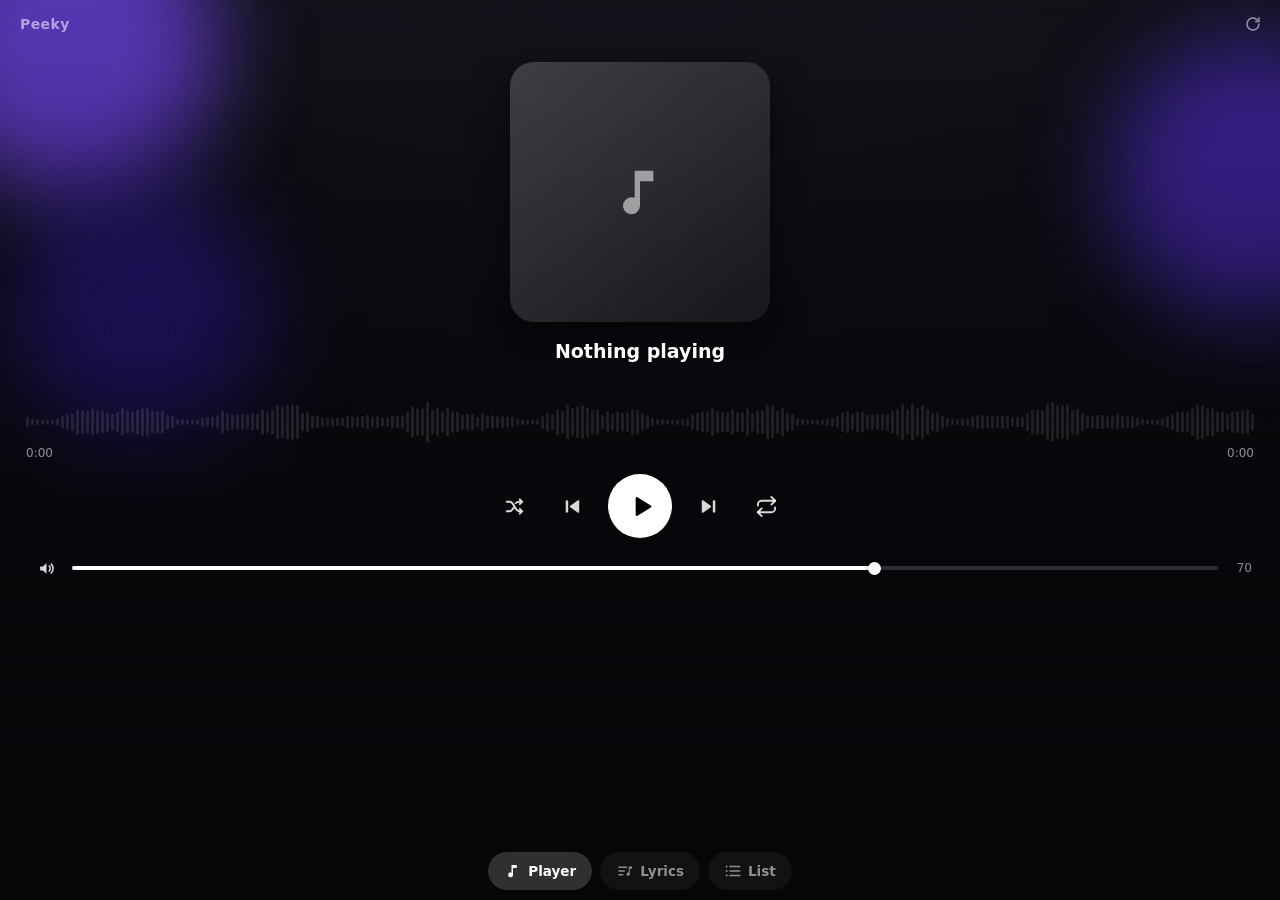
==== ui/mobile.html @ 03a1cef2 "Android port (phase 1): lib.rs mobile entry with music-only commands over shared-storage roots, Wind" ====
<!doctype html>
<html lang="en">
<head>
<meta charset="utf-8">
<meta name="viewport" content="width=device-width, initial-scale=1, viewport-fit=cover">
<title>Peeky</title>
<link rel="stylesheet" href="mobile.css">
</head>
<body>
<div class="card" id="card">
  <div class="pt-layer on"></div>

  <header>
    <span class="brand">Peeky</span>
    <span class="grow"></span>
    <span class="count" id="count"></span>
    <button class="wb" id="rescan" title="Rescan the phone"><svg viewBox="0 0 24 24"><path d="M20 12a8 8 0 1 1-2.4-5.7M20 4v4.5h-4.5" fill="none" stroke="currentColor" stroke-width="2" stroke-linecap="round" stroke-linejoin="round"/></svg></button>
  </header>

  <section class="nowp" id="nowp">
    <div class="cover" id="cover"><svg viewBox="0 0 24 24"><path fill="currentColor" d="M10 4v10.2a3.2 3.2 0 1 0 2 3V8h5V4z"/></svg></div>
    <div class="titles">
      <div class="title" id="title" dir="auto">Nothing playing</div>
      <div class="artist" id="artist" dir="auto"></div>
    </div>
    <button class="lpill" id="lpill" hidden></button>
    <div class="lyrics" id="lyrics"><div class="lines" id="lines"></div><div class="lmsg" id="lmsg"></div></div>
    <div class="seek" id="seek"><canvas class="wave" id="wave"></canvas><div class="toast" id="toast"></div></div>
    <div class="times"><span id="t-now">0:00</span><span id="t-all">0:00</span></div>
    <div class="ctl">
      <button class="ib" id="c-shuffle" title="Shuffle"></button>
      <button class="ib" id="c-prev" title="Previous"></button>
      <button class="ib big" id="c-play" title="Play / Pause"></button>
      <button class="ib" id="c-next" title="Next"></button>
      <button class="ib" id="c-repeat" title="Repeat"></button>
    </div>
    <div class="volrow">
      <button class="ib sm" id="vmute" title="Mute"></button>
      <div class="vtrack" id="vtrack"><i id="vfill"></i><b id="vknob"></b></div>
      <span id="vnum">50</span>
    </div>
  </section>

  <section class="lib" id="lib">
    <input id="q" type="text" placeholder="Search" spellcheck="false" autocomplete="off" dir="auto">
    <div class="list" id="list"></div>
  </section>

  <div class="timing" id="timing" hidden>
    <div class="th"><b>Lyrics timing</b><span>this song only</span></div>
    <div class="tr"><button id="t-minus" title="Earlier by 0.1s">−</button><output id="t-val">0.0s</output><button id="t-plus" title="Later by 0.1s">+</button></div>
    <div class="tf"><span>+ later · − earlier</span><button id="t-reset">Reset</button></div>
    <div class="th wh"><b>Word animation</b><span>all songs</span></div>
    <div class="seg" id="wmseg"><button data-m="line" title="Highlight the whole line">Line</button><button data-m="fill" title="Each word fills as it is sung">Fill</button><button data-m="pop" title="The word being sung lifts and lights up">Pop</button></div>
    <div class="th wh"><b>Living background</b><span>all songs</span></div>
    <div class="seg" id="auseg"><button data-a="on" title="Soft moving colours taken from the cover">On</button><button data-a="off" title="Back to the default look">Off</button></div>
  </div>

  <nav class="tabbar">
    <button class="tab on" id="tab-player"><svg viewBox="0 0 24 24"><path fill="currentColor" d="M10 4v10.2a3.2 3.2 0 1 0 2 3V8h5V4z"/></svg><span>Player</span></button>
    <button class="tab" id="tab-lyrics"><svg viewBox="0 0 24 24"><path d="M4 7h10M4 12h7M4 17h5" fill="none" stroke="currentColor" stroke-width="2" stroke-linecap="round"/><path fill="currentColor" d="M17 6v8.1a2.2 2.2 0 1 0 1.4 2V9h3V6z"/></svg><span>Lyrics</span><i class="ldot" id="ldot"></i></button>
    <button class="tab" id="tab-list"><svg viewBox="0 0 24 24"><path d="M8 6h13M8 12h13M8 18h13" fill="none" stroke="currentColor" stroke-width="2" stroke-linecap="round"/><circle cx="3.5" cy="6" r="1.3" fill="currentColor"/><circle cx="3.5" cy="12" r="1.3" fill="currentColor"/><circle cx="3.5" cy="18" r="1.3" fill="currentColor"/></svg><span>List</span></button>
  </nav>
</div>
<script src="lyrics.js"></script>
<script src="mobile.js"></script>
<script src="player-aurora.js"></script>
</body>
</html>
---- ui/mobile.css ----
/* Peeky for phones: the player's dark glass look, one full-screen card, three views. */
:root { --dim: rgba(255, 255, 255, .55); --accent: #9466ff; }
* { box-sizing: border-box; margin: 0; padding: 0; -webkit-tap-highlight-color: transparent; }
html, body { width: 100%; height: 100%; background: #060609; overflow: hidden; user-select: none; }
body { font-family: system-ui, "Segoe UI", sans-serif; color: #fff; font-size: 14px; }
button { font: inherit; color: inherit; background: none; border: 0; cursor: pointer; }
svg { display: block; }

.card { position: absolute; inset: 0; background: #0b0b10; overflow: hidden; display: flex; flex-direction: column; }
.pt-layer { position: absolute; inset: 0; pointer-events: none; opacity: 1;
  background: radial-gradient(120% 55% at 50% 0%, rgba(70, 74, 92, .35), transparent 70%), linear-gradient(180deg, #1b1c24 0%, #0b0b10 55%, #060609 100%); }
header, .nowp, .lib, .tabbar { position: relative; }

header { display: flex; align-items: center; gap: 6px; height: 48px; padding: env(safe-area-inset-top) 10px 0 20px; flex: none; }
.brand { font-weight: 650; font-size: 14px; color: var(--dim); letter-spacing: .4px; }
.grow { flex: 1; }
.count { font-size: 12px; color: var(--dim); font-variant-numeric: tabular-nums; }
.wb { width: 34px; height: 34px; border-radius: 50%; display: grid; place-items: center; color: var(--dim); transition: background .15s, color .15s; }
.wb svg { width: 18px; height: 18px; }
.wb:active { background: rgba(255, 255, 255, .14); color: #fff; }

/* ---------------------------------------------------------------- player view */
.nowp { flex: 1; min-height: 0; padding: 4px 26px 10px; display: flex; flex-direction: column; align-items: center; }
.cover { width: min(58vw, 260px); height: min(58vw, 260px); margin-top: 10px; border-radius: 24px; flex: none;
  background: linear-gradient(135deg, #ffffff30, #ffffff0d) center/cover no-repeat; display: grid; place-items: center; color: rgba(255, 255, 255, .55);
  box-shadow: 0 14px 34px rgba(0, 0, 0, .55); transition: transform .4s cubic-bezier(.3, 1.35, .45, 1); }
.cover svg { width: 64px; height: 64px; }
.cover.playing { transform: scale(1.02); }
.titles { width: 100%; margin-top: 18px; text-align: center; min-height: 46px; }
.title { font-weight: 650; font-size: 19px; white-space: nowrap; overflow: hidden; text-overflow: ellipsis; }
.artist { margin-top: 3px; font-size: 14px; color: var(--dim); white-space: nowrap; overflow: hidden; text-overflow: ellipsis; min-height: 18px; }

.seek { position: relative; width: 100%; height: 44px; margin-top: 14px; cursor: pointer; touch-action: none; flex: none; }
.wave { position: absolute; left: 0; top: 0; width: 100%; height: 100%; display: block; }
.seek.off { opacity: .35; pointer-events: none; }
.times { width: 100%; display: flex; justify-content: space-between; font-size: 12px; color: var(--dim); font-variant-numeric: tabular-nums; margin-top: 2px; flex: none; }

.ctl { display: flex; align-items: center; justify-content: center; gap: 14px; margin-top: 14px; flex: none; }
.ib { width: 44px; height: 44px; border-radius: 50%; display: grid; place-items: center; color: rgba(255, 255, 255, .85); transition: background .15s, transform .2s cubic-bezier(.3, 1.35, .45, 1), color .15s; }
.ib svg { width: 23px; height: 23px; }
.ib:active { transform: scale(.86); background: rgba(255, 255, 255, .14); }
.ib.big { width: 64px; height: 64px; background: #fff; color: #000; }
.ib.big svg { width: 29px; height: 29px; }
.ib.big:active { background: #fff; transform: scale(1.05); }
.ib.on { color: var(--accent); }
.ib.sm { width: 36px; height: 36px; flex: none; }
.ib.sm svg { width: 19px; height: 19px; }

.volrow { display: flex; align-items: center; gap: 8px; width: 100%; margin-top: 12px; padding: 0 2px; flex: none; }
.vtrack { position: relative; height: 28px; flex: 1; cursor: pointer; touch-action: none; }
.vtrack::before { content: ""; position: absolute; left: 0; right: 0; top: 12px; height: 4px; border-radius: 2px; background: rgba(255, 255, 255, .16); }
#vfill { position: absolute; left: 0; top: 12px; height: 4px; width: 0; background: #fff; border-radius: 3px; }
#vknob { position: absolute; top: 14px; width: 13px; height: 13px; margin: -6.5px 0 0 -6.5px; border-radius: 50%; background: #fff; box-shadow: 0 1px 4px rgba(0, 0, 0, .5); }
#vnum { width: 26px; text-align: right; font-size: 12px; color: var(--dim); font-variant-numeric: tabular-nums; }

/* ---------------------------------------------------------------- list view */
.lib { flex: 1; min-height: 0; display: none; flex-direction: column; padding: 4px 14px 8px; }
.card.list-on .lib { display: flex; }
.card.list-on .nowp { display: none; }
#q { width: 100%; height: 38px; border-radius: 19px; border: 0; outline: 0; padding: 0 15px; margin-bottom: 8px; background: rgba(255, 255, 255, .09); color: #fff; font: inherit; user-select: text; flex: none; }
#q:focus { background: rgba(255, 255, 255, .14); }
#q::placeholder { color: var(--dim); }
.list { flex: 1; min-height: 0; overflow-y: auto; scrollbar-width: thin; scrollbar-color: rgba(255, 255, 255, .2) transparent; }
.row { display: flex; align-items: center; gap: 10px; min-height: 52px; padding: 6px 10px; border-radius: 14px; cursor: pointer; }
.row:active { background: rgba(255, 255, 255, .08); }
.row .n { flex: none; width: 24px; text-align: center; font-size: 11.5px; color: var(--dim); font-variant-numeric: tabular-nums; }
.row .cov { flex: none; width: 38px; height: 38px; border-radius: 10px; background: rgba(255, 255, 255, .08) center/cover no-repeat; display: grid; place-items: center; color: var(--dim); }
.row .cov svg { width: 16px; height: 16px; }
.row .t { flex: 1; min-width: 0; line-height: 1.25; }
.row .t b { display: block; font-weight: 600; font-size: 14px; white-space: nowrap; overflow: hidden; text-overflow: ellipsis; }
.row .t span { display: block; font-size: 12px; color: var(--dim); white-space: nowrap; overflow: hidden; text-overflow: ellipsis; }
.row.cur { background: rgba(255, 255, 255, .13); }
.row.cur .n { color: #fff; }
.empty { padding: 36px 16px; text-align: center; color: var(--dim); font-size: 13.5px; line-height: 1.6; }

/* ---------------------------------------------------------------- tab bar */
.tabbar { flex: none; display: flex; justify-content: center; gap: 8px; padding: 8px 12px calc(10px + env(safe-area-inset-bottom)); }
.tab { position: relative; display: flex; align-items: center; gap: 6px; height: 38px; padding: 0 16px; border-radius: 19px;
  font-size: 13.5px; font-weight: 600; background: rgba(255, 255, 255, .09); color: #fff; opacity: .55; transition: opacity .3s, background .3s, transform .2s; }
.tab svg { width: 18px; height: 18px; }
.tab:active { transform: scale(.94); }
.tab.on { opacity: 1; background: rgba(255, 255, 255, .17); }
.ldot { position: absolute; top: 7px; right: 9px; width: 6px; height: 6px; border-radius: 50%; background: #5be38c; box-shadow: 0 0 6px #5be38c; opacity: 0; transform: scale(.4); transition: opacity .3s, transform .3s; }
.tab.has .ldot { opacity: 1; transform: none; }

/* ---------------------------------------------------------------- lyrics */
.lpill, .lyrics { display: none; }
.card.lyr-on .cover { width: 52px; height: 52px; margin: 0; border-radius: 14px; box-shadow: 0 6px 16px rgba(0, 0, 0, .45); }
.card.lyr-on .cover svg { width: 22px; height: 22px; }
.card.lyr-on .cover.playing { transform: none; }
.card.lyr-on .titles { margin: 0; min-height: 0; text-align: start; width: auto; }
.card.lyr-on .title { font-size: 16px; }
.card.lyr-on .artist { font-size: 13px; }
.card.lyr-on .volrow { display: none; }
.card.lyr-on .lpill { display: inline-flex; }
.card.lyr-on .lyrics { display: block; }

/* lyrics mode: the player section becomes a grid — small cover + title + pill, lyrics, seek, times, controls */
.card.lyr-on .nowp { display: grid; grid-template-columns: 52px minmax(0, 1fr) auto; grid-template-rows: auto minmax(0, 1fr) auto auto auto; column-gap: 12px; align-items: center; padding: 4px 22px 10px; }
.card.lyr-on .cover { grid-area: 1 / 1; }
.card.lyr-on .titles { grid-area: 1 / 2; min-width: 0; }
.card.lyr-on .lpill { grid-area: 1 / 3; }
.card.lyr-on .lyrics { grid-area: 2 / 1 / 3 / 4; }
.card.lyr-on .seek { grid-area: 3 / 1 / 4 / 4; margin-top: 4px; }
.card.lyr-on .times { grid-area: 4 / 1 / 5 / 4; }
.card.lyr-on .ctl { grid-area: 5 / 1 / 6 / 4; justify-self: center; margin-top: 8px; }

.lpill { align-items: center; gap: 7px; height: 30px; padding: 0 12px; border-radius: 15px; border: 1px solid rgba(255, 255, 255, .28); font-size: 13px; font-weight: 500; color: rgba(255, 255, 255, .9); white-space: nowrap; transition: background .2s, border-color .3s, color .3s; }
.lpill[hidden] { display: none !important; }
.lpill i { width: 7px; height: 7px; border-radius: 50%; background: currentColor; flex: none; }
.lpill.ok { color: #8dffb0; border-color: rgba(141, 255, 176, .45); }
.lpill.ok.on { background: rgba(141, 255, 176, .12); }
.lpill.busy i { background: none; border: 2px solid rgba(255, 255, 255, .3); border-top-color: #fff; width: 11px; height: 11px; animation: lspin .8s linear infinite; }
@keyframes lspin { to { transform: rotate(360deg); } }

.lyrics { position: relative; overflow: hidden; margin: 8px -22px 0; align-self: stretch; -webkit-mask-image: linear-gradient(transparent 0, #000 16%, #000 84%, transparent 100%); mask-image: linear-gradient(transparent 0, #000 16%, #000 84%, transparent 100%); touch-action: none; }
.lines { position: absolute; left: 22px; right: 22px; top: 0; transition: transform .6s cubic-bezier(.22, 1, .36, 1); will-change: transform; }
.lyrics.plain { overflow-y: auto; scrollbar-width: none; touch-action: pan-y; }
.lyrics.plain .lines { position: static; padding: 20px 0; }
.ln { display: flex; align-items: center; gap: 10px; margin: 2px -10px; padding: 7px 10px; border-radius: 14px; cursor: pointer; font-size: 20px; line-height: 1.35; font-weight: 700; color: rgba(255, 255, 255, .42);
  filter: blur(calc(var(--d, 4) * .55px)); opacity: calc(1 - var(--d, 4) * .13); transition: color .35s, filter .45s, opacity .45s, background .2s; }
.ln .x { flex: 1; min-width: 0; text-align: start; overflow-wrap: anywhere; }
.ln .tm { flex: none; font-size: 11px; font-weight: 600; padding: 3px 8px; border-radius: 9px; background: rgba(255, 255, 255, .14); color: rgba(255, 255, 255, .85); opacity: 0; transition: opacity .15s; font-variant-numeric: tabular-nums; }
.ln.cur { color: #fff; filter: none; opacity: 1; }
.ln.gap .x { opacity: .5; }
.lyrics.plain .ln { cursor: default; filter: none; opacity: .85; color: #fff; font-weight: 600; font-size: 16.5px; }
.ln .w { position: relative; display: inline-block; transition: transform .35s cubic-bezier(.3, 1.35, .45, 1); transform-origin: 50% 80%; }
.ln .f { position: absolute; top: 0; bottom: 0; inset-inline-start: 0; width: 0; overflow: hidden; white-space: nowrap; color: #fff; opacity: 0; transition: opacity .4s; pointer-events: none; }
.lyrics.wm .ln.cur .f { opacity: 1; }
.lyrics.wm .ln.cur { color: rgba(255, 255, 255, .42); }
.lyrics.wm .ln.cur .w.on { transform: translateY(-2px) scale(1.08); }

.lmsg { position: absolute; inset: 0; display: none; flex-direction: column; align-items: center; justify-content: center; text-align: center; gap: 6px; padding: 0 22px; }
.lyrics.msg .lmsg { display: flex; }
.lyrics.msg .lines { display: none; }
.lmsg .big { width: 56px; height: 56px; border-radius: 50%; display: grid; place-items: center; background: rgba(255, 255, 255, .1); margin-bottom: 8px; color: rgba(255, 255, 255, .8); }
.lmsg .big svg { width: 26px; height: 26px; }
.lmsg h3 { font-size: 19px; font-weight: 700; }
.lmsg p { font-size: 13.5px; color: var(--dim); }
.lmsg .acts { display: flex; gap: 8px; margin-top: 12px; }
.lmsg .acts button { display: flex; align-items: center; gap: 7px; height: 38px; padding: 0 16px; border-radius: 19px; background: rgba(255, 255, 255, .12); font-size: 13.5px; font-weight: 500; }
.lmsg .acts button:active { transform: scale(.95); }
.lmsg .acts svg { width: 16px; height: 16px; }
.sker { width: 100%; display: flex; flex-direction: column; gap: 14px; margin-bottom: 18px; }
.sker i { display: block; height: 15px; border-radius: 8px; background: linear-gradient(90deg, rgba(255, 255, 255, .1), rgba(255, 255, 255, .22), rgba(255, 255, 255, .1)); background-size: 220% 100%; animation: lshim 1.4s ease-in-out infinite; }
@keyframes lshim { from { background-position: 120% 0; } to { background-position: -120% 0; } }

.toast { position: absolute; bottom: 52px; left: 50%; transform: translate(-50%, 6px); display: flex; align-items: center; gap: 7px; height: 34px; padding: 0 15px; border-radius: 17px; background: rgba(10, 10, 14, .82); border: 1px solid rgba(255, 255, 255, .14);
  font-size: 14px; font-weight: 650; opacity: 0; pointer-events: none; transition: opacity .2s, transform .25s cubic-bezier(.22, 1, .36, 1); white-space: nowrap; }
.toast svg { width: 19px; height: 19px; }
.toast.on { opacity: 1; transform: translate(-50%, 0); }

/* lyrics settings sheet (timing nudge + word mode + living background) */
.timing { position: absolute; z-index: 6; left: 16px; right: 16px; bottom: 76px; padding: 14px 14px 12px; border-radius: 20px; background: rgba(14, 14, 18, .94); -webkit-backdrop-filter: blur(16px); backdrop-filter: blur(16px); border: 1px solid rgba(255, 255, 255, .12); box-shadow: 0 16px 40px rgba(0, 0, 0, .6); }
.timing[hidden] { display: none; }
.timing .th { display: flex; justify-content: space-between; align-items: baseline; padding: 0 4px 9px; }
.timing .th b { font-size: 14px; } .timing .th span { font-size: 12px; color: var(--dim); }
.timing .tr { display: flex; align-items: center; height: 48px; border-radius: 14px; background: rgba(255, 255, 255, .08); padding: 0 5px; }
.timing .tr button { width: 44px; height: 38px; border-radius: 11px; background: rgba(255, 255, 255, .1); font-size: 22px; line-height: 1; }
.timing .tr button:active { transform: scale(.92); }
.timing output { flex: 1; text-align: center; font-size: 21px; font-weight: 650; font-variant-numeric: tabular-nums; }
.timing .tf { display: flex; justify-content: space-between; padding: 9px 4px 0; font-size: 12px; color: var(--dim); }
.timing .tf button { color: #fff; text-decoration: underline; font-size: 12.5px; }
.timing .wh { padding-top: 14px; }
.timing .seg { display: flex; gap: 4px; padding: 3px; border-radius: 14px; background: rgba(255, 255, 255, .08); }
.timing .seg button { flex: 1; height: 34px; border-radius: 11px; font-size: 13px; font-weight: 600; color: rgba(255, 255, 255, .7); transition: background .15s, color .15s; }
.timing .seg button.on { background: #fff; color: #000; }

/* ---------------------------------------------------------------- living background (Aurora, from player.css) */
.aur, .shade { position: absolute; inset: 0; pointer-events: none; opacity: 0; transition: opacity .8s ease; }
.aur { overflow: hidden; }
.shade { background: linear-gradient(180deg, rgba(5, 5, 8, .05) 0, rgba(5, 5, 8, .3) 38%, #060609 88%); }
.card.aur-on:not(.skin) .aur, .card.aur-on:not(.skin) .shade { opacity: 1; }
.card.aur-on:not(.skin) .pt-layer { opacity: .3; }
.aur i { position: absolute; border-radius: 50%; filter: blur(46px); will-change: transform; transition: background-color 1.4s ease; }
.aur .b1 { width: 300px; height: 300px; left: -80px; top: -100px; background-color: var(--c1, #6a42dc); opacity: .85; animation: aur1 13s ease-in-out infinite alternate; }
.aur .b2 { width: 280px; height: 280px; right: -110px; top: 40px; background-color: var(--c2, #4c2bc4); opacity: .75; animation: aur2 17s ease-in-out infinite alternate; }
.aur .b3 { width: 260px; height: 260px; left: 10px; top: 190px; background-color: var(--c3, #3319a8); opacity: .6; animation: aur3 21s ease-in-out infinite alternate; }
@keyframes aur1 { to { transform: translate(90px, 60px) scale(1.25); } }
@keyframes aur2 { to { transform: translate(-80px, 90px) scale(1.2); } }
@keyframes aur3 { to { transform: translate(110px, -70px) scale(1.3); } }
.card:not(.is-playing) .aur i { animation-play-state: paused; }
@media (prefers-reduced-motion: reduce) { .aur .b1, .aur .b2, .aur .b3 { animation: none; } }
.card.lyr-on:not(.skin) .shade { background: linear-gradient(180deg, rgba(5, 5, 8, .22) 0, rgba(5, 5, 8, .5) 34%, #060609 86%); }
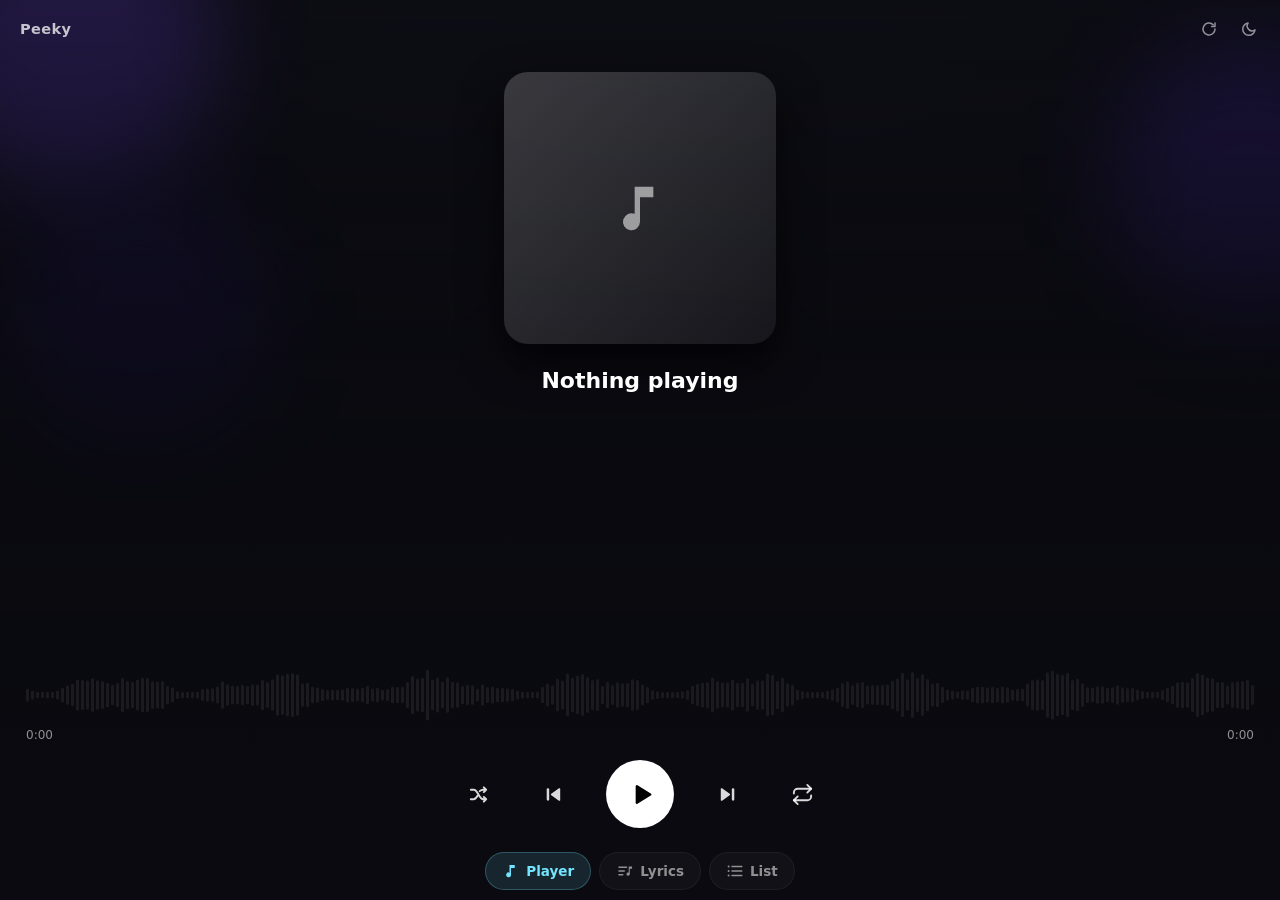
==== commit 3a0782ab: "Android v4: mobile UI drives the native player; Player view overhaul; metadata cleaner mobile.js: th" ====
--- a/ui/mobile.html
+++ b/ui/mobile.html
@@ -15,6 +15,8 @@
     <span class="grow"></span>
     <span class="count" id="count"></span>
     <button class="wb" id="rescan" title="Rescan the phone"><svg viewBox="0 0 24 24"><path d="M20 12a8 8 0 1 1-2.4-5.7M20 4v4.5h-4.5" fill="none" stroke="currentColor" stroke-width="2" stroke-linecap="round" stroke-linejoin="round"/></svg></button>
+    <button class="wb" id="sleep" title="Sleep timer"></button>
+    <span id="sleepnum" hidden></span>
   </header>
 
   <section class="nowp" id="nowp">
@@ -23,7 +25,7 @@
       <div class="title" id="title" dir="auto">Nothing playing</div>
       <div class="artist" id="artist" dir="auto"></div>
     </div>
-    <button class="lpill" id="lpill" hidden></button>
+    <div class="pills"><button class="lpill" id="lpill" hidden></button><button class="tpill" id="tpill" hidden>ترجمه</button></div>
     <div class="lyrics" id="lyrics"><div class="lines" id="lines"></div><div class="lmsg" id="lmsg"></div></div>
     <div class="seek" id="seek"><canvas class="wave" id="wave"></canvas><div class="toast" id="toast"></div></div>
     <div class="times"><span id="t-now">0:00</span><span id="t-all">0:00</span></div>
@@ -34,15 +36,13 @@
       <button class="ib" id="c-next" title="Next"></button>
       <button class="ib" id="c-repeat" title="Repeat"></button>
     </div>
-    <div class="volrow">
-      <button class="ib sm" id="vmute" title="Mute"></button>
-      <div class="vtrack" id="vtrack"><i id="vfill"></i><b id="vknob"></b></div>
-      <span id="vnum">50</span>
-    </div>
   </section>
 
   <section class="lib" id="lib">
-    <input id="q" type="text" placeholder="Search" spellcheck="false" autocomplete="off" dir="auto">
+    <div class="libtools">
+      <input id="q" type="text" placeholder="Search" spellcheck="false" autocomplete="off" dir="auto">
+      <button id="sortbtn" class="sortbtn" title="Sort order"></button>
+    </div>
     <div class="list" id="list"></div>
   </section>
 
--- a/ui/mobile.css
+++ b/ui/mobile.css
@@ -1,67 +1,67 @@
 /* Peeky for phones: the player's dark glass look, one full-screen card, three views. */
-:root { --dim: rgba(255, 255, 255, .55); --accent: #9466ff; }
+:root { --dim: rgba(255, 255, 255, .55); --accent: #74E5FF; }
 * { box-sizing: border-box; margin: 0; padding: 0; -webkit-tap-highlight-color: transparent; }
-html, body { width: 100%; height: 100%; background: #060609; overflow: hidden; user-select: none; }
+html, body { width: 100%; height: 100%; background: #0A0A10; overflow: hidden; user-select: none; }
 body { font-family: system-ui, "Segoe UI", sans-serif; color: #fff; font-size: 14px; }
 button { font: inherit; color: inherit; background: none; border: 0; cursor: pointer; }
 svg { display: block; }
 
-.card { position: absolute; inset: 0; background: #0b0b10; overflow: hidden; display: flex; flex-direction: column; }
+.card { position: absolute; inset: 0; background: #0A0A10; overflow: hidden; display: flex; flex-direction: column; }
 .pt-layer { position: absolute; inset: 0; pointer-events: none; opacity: 1;
-  background: radial-gradient(120% 55% at 50% 0%, rgba(70, 74, 92, .35), transparent 70%), linear-gradient(180deg, #1b1c24 0%, #0b0b10 55%, #060609 100%); }
+  background: radial-gradient(120% 55% at 50% 0%, rgba(70, 74, 92, .22), transparent 70%), linear-gradient(180deg, #14151d 0%, #0A0A10 55%, #0A0A10 100%); }
 header, .nowp, .lib, .tabbar { position: relative; }
 
-header { display: flex; align-items: center; gap: 6px; height: 48px; padding: env(safe-area-inset-top) 10px 0 20px; flex: none; }
-.brand { font-weight: 650; font-size: 14px; color: var(--dim); letter-spacing: .4px; }
+header { display: flex; align-items: center; gap: 6px; min-height: 48px; padding: calc(env(safe-area-inset-top) + 12px) 14px 4px 20px; flex: none; }
+.brand { font-weight: 650; font-size: 14.5px; color: rgba(255, 255, 255, .75); letter-spacing: .4px; }
 .grow { flex: 1; }
 .count { font-size: 12px; color: var(--dim); font-variant-numeric: tabular-nums; }
 .wb { width: 34px; height: 34px; border-radius: 50%; display: grid; place-items: center; color: var(--dim); transition: background .15s, color .15s; }
 .wb svg { width: 18px; height: 18px; }
 .wb:active { background: rgba(255, 255, 255, .14); color: #fff; }
+.wb.on { color: var(--accent); }
+#sleepnum { font-size: 11px; font-weight: 650; color: var(--accent); font-variant-numeric: tabular-nums; margin-left: -3px; }
 
 /* ---------------------------------------------------------------- player view */
-.nowp { flex: 1; min-height: 0; padding: 4px 26px 10px; display: flex; flex-direction: column; align-items: center; }
-.cover { width: min(58vw, 260px); height: min(58vw, 260px); margin-top: 10px; border-radius: 24px; flex: none;
+.nowp { flex: 1; min-height: 0; padding: 4px 26px 16px; display: flex; flex-direction: column; align-items: center; }
+.cover { width: min(62vw, 272px); height: min(62vw, 272px); margin-top: 18px; border-radius: 24px; flex: none;
   background: linear-gradient(135deg, #ffffff30, #ffffff0d) center/cover no-repeat; display: grid; place-items: center; color: rgba(255, 255, 255, .55);
-  box-shadow: 0 14px 34px rgba(0, 0, 0, .55); transition: transform .4s cubic-bezier(.3, 1.35, .45, 1); }
+  box-shadow: 0 18px 42px rgba(0, 0, 0, .62); transition: transform .4s cubic-bezier(.3, 1.35, .45, 1); }
 .cover svg { width: 64px; height: 64px; }
 .cover.playing { transform: scale(1.02); }
-.titles { width: 100%; margin-top: 18px; text-align: center; min-height: 46px; }
-.title { font-weight: 650; font-size: 19px; white-space: nowrap; overflow: hidden; text-overflow: ellipsis; }
-.artist { margin-top: 3px; font-size: 14px; color: var(--dim); white-space: nowrap; overflow: hidden; text-overflow: ellipsis; min-height: 18px; }
+.titles { width: 100%; margin-top: 24px; text-align: center; min-height: 52px; }
+.title { font-weight: 700; font-size: 22px; white-space: nowrap; overflow: hidden; text-overflow: ellipsis; }
+.artist { margin-top: 4px; font-size: 15px; color: var(--dim); white-space: nowrap; overflow: hidden; text-overflow: ellipsis; min-height: 19px; }
 
-.seek { position: relative; width: 100%; height: 44px; margin-top: 14px; cursor: pointer; touch-action: none; flex: none; }
+.seek { position: relative; width: 100%; height: 54px; margin-top: auto; cursor: pointer; touch-action: none; flex: none; }
 .wave { position: absolute; left: 0; top: 0; width: 100%; height: 100%; display: block; }
 .seek.off { opacity: .35; pointer-events: none; }
-.times { width: 100%; display: flex; justify-content: space-between; font-size: 12px; color: var(--dim); font-variant-numeric: tabular-nums; margin-top: 2px; flex: none; }
+.times { width: 100%; display: flex; justify-content: space-between; font-size: 12px; color: var(--dim); font-variant-numeric: tabular-nums; margin-top: 6px; flex: none; }
 
-.ctl { display: flex; align-items: center; justify-content: center; gap: 14px; margin-top: 14px; flex: none; }
+.ctl { display: flex; align-items: center; justify-content: space-evenly; width: 100%; max-width: 430px; margin-top: 18px; flex: none; }
 .ib { width: 44px; height: 44px; border-radius: 50%; display: grid; place-items: center; color: rgba(255, 255, 255, .85); transition: background .15s, transform .2s cubic-bezier(.3, 1.35, .45, 1), color .15s; }
 .ib svg { width: 23px; height: 23px; }
 .ib:active { transform: scale(.86); background: rgba(255, 255, 255, .14); }
-.ib.big { width: 64px; height: 64px; background: #fff; color: #000; }
+.ib.big { width: 68px; height: 68px; background: #fff; color: #000; }
 .ib.big svg { width: 29px; height: 29px; }
 .ib.big:active { background: #fff; transform: scale(1.05); }
 .ib.on { color: var(--accent); }
 .ib.sm { width: 36px; height: 36px; flex: none; }
 .ib.sm svg { width: 19px; height: 19px; }
 
-.volrow { display: flex; align-items: center; gap: 8px; width: 100%; margin-top: 12px; padding: 0 2px; flex: none; }
-.vtrack { position: relative; height: 28px; flex: 1; cursor: pointer; touch-action: none; }
-.vtrack::before { content: ""; position: absolute; left: 0; right: 0; top: 12px; height: 4px; border-radius: 2px; background: rgba(255, 255, 255, .16); }
-#vfill { position: absolute; left: 0; top: 12px; height: 4px; width: 0; background: #fff; border-radius: 3px; }
-#vknob { position: absolute; top: 14px; width: 13px; height: 13px; margin: -6.5px 0 0 -6.5px; border-radius: 50%; background: #fff; box-shadow: 0 1px 4px rgba(0, 0, 0, .5); }
-#vnum { width: 26px; text-align: right; font-size: 12px; color: var(--dim); font-variant-numeric: tabular-nums; }
-
 /* ---------------------------------------------------------------- list view */
-.lib { flex: 1; min-height: 0; display: none; flex-direction: column; padding: 4px 14px 8px; }
+.lib { flex: 1; min-height: 0; display: none; flex-direction: column; padding: 10px 14px 8px; }
 .card.list-on .lib { display: flex; }
 .card.list-on .nowp { display: none; }
-#q { width: 100%; height: 38px; border-radius: 19px; border: 0; outline: 0; padding: 0 15px; margin-bottom: 8px; background: rgba(255, 255, 255, .09); color: #fff; font: inherit; user-select: text; flex: none; }
+.libtools { display: flex; gap: 8px; margin-bottom: 8px; flex: none; }
+#q { flex: 1; min-width: 0; height: 38px; border-radius: 19px; border: 0; outline: 0; padding: 0 15px; background: rgba(255, 255, 255, .09); color: #fff; font: inherit; user-select: text; }
+.sortbtn { display: flex; align-items: center; gap: 6px; height: 38px; padding: 0 13px; border-radius: 19px; background: rgba(255, 255, 255, .09); color: var(--dim); font-size: 12.5px; font-weight: 600; flex: none; transition: background .15s, color .15s; }
+.sortbtn svg { width: 16px; height: 16px; }
+.sortbtn:active { transform: scale(.95); }
+.sortbtn.on { background: rgba(116, 229, 255, .14); color: var(--accent); }
 #q:focus { background: rgba(255, 255, 255, .14); }
 #q::placeholder { color: var(--dim); }
 .list { flex: 1; min-height: 0; overflow-y: auto; scrollbar-width: thin; scrollbar-color: rgba(255, 255, 255, .2) transparent; }
-.row { display: flex; align-items: center; gap: 10px; min-height: 52px; padding: 6px 10px; border-radius: 14px; cursor: pointer; }
+.row { display: flex; align-items: center; gap: 10px; min-height: 52px; padding: 6px 10px; border-radius: 14px; cursor: pointer; content-visibility: auto; contain-intrinsic-size: auto 52px; }
 .row:active { background: rgba(255, 255, 255, .08); }
 .row .n { flex: none; width: 24px; text-align: center; font-size: 11.5px; color: var(--dim); font-variant-numeric: tabular-nums; }
 .row .cov { flex: none; width: 38px; height: 38px; border-radius: 10px; background: rgba(255, 255, 255, .08) center/cover no-repeat; display: grid; place-items: center; color: var(--dim); }
@@ -69,29 +69,34 @@
 .row .t { flex: 1; min-width: 0; line-height: 1.25; }
 .row .t b { display: block; font-weight: 600; font-size: 14px; white-space: nowrap; overflow: hidden; text-overflow: ellipsis; }
 .row .t span { display: block; font-size: 12px; color: var(--dim); white-space: nowrap; overflow: hidden; text-overflow: ellipsis; }
-.row.cur { background: rgba(255, 255, 255, .13); }
+.row.cur { background: rgba(116, 229, 255, .10); }
 .row.cur .n { color: #fff; }
 .empty { padding: 36px 16px; text-align: center; color: var(--dim); font-size: 13.5px; line-height: 1.6; }
 
 /* ---------------------------------------------------------------- tab bar */
 .tabbar { flex: none; display: flex; justify-content: center; gap: 8px; padding: 8px 12px calc(10px + env(safe-area-inset-bottom)); }
-.tab { position: relative; display: flex; align-items: center; gap: 6px; height: 38px; padding: 0 16px; border-radius: 19px;
-  font-size: 13.5px; font-weight: 600; background: rgba(255, 255, 255, .09); color: #fff; opacity: .55; transition: opacity .3s, background .3s, transform .2s; }
+.tab { position: relative; display: flex; align-items: center; gap: 6px; height: 38px; padding: 0 16px; border-radius: 19px; border: 1px solid rgba(255, 255, 255, .09);
+  font-size: 13.5px; font-weight: 600; background: rgba(255, 255, 255, .06); color: #fff; opacity: .55; transition: opacity .3s, background .3s, color .3s, transform .2s; }
 .tab svg { width: 18px; height: 18px; }
 .tab:active { transform: scale(.94); }
-.tab.on { opacity: 1; background: rgba(255, 255, 255, .17); }
+.tab.on { opacity: 1; background: rgba(116, 229, 255, .13); border-color: rgba(116, 229, 255, .25); color: var(--accent); }
 .ldot { position: absolute; top: 7px; right: 9px; width: 6px; height: 6px; border-radius: 50%; background: #5be38c; box-shadow: 0 0 6px #5be38c; opacity: 0; transform: scale(.4); transition: opacity .3s, transform .3s; }
 .tab.has .ldot { opacity: 1; transform: none; }
 
 /* ---------------------------------------------------------------- lyrics */
 .lpill, .lyrics { display: none; }
+.pills { display: none; }
+.card.lyr-on .pills { display: flex; gap: 6px; align-items: center; justify-self: end; }
+.tpill { align-items: center; height: 30px; padding: 0 12px; border-radius: 15px; border: 1px solid rgba(255, 255, 255, .28); font-size: 13px; font-weight: 500; color: rgba(255, 255, 255, .9); white-space: nowrap; transition: background .2s, border-color .3s, color .3s; }
+.tpill[hidden] { display: none !important; }
+.tpill.on { background: #fff; color: #000; border-color: #fff; }
+.tpill.bad { border-color: rgba(255, 120, 120, .55); color: #ffb0b0; }
 .card.lyr-on .cover { width: 52px; height: 52px; margin: 0; border-radius: 14px; box-shadow: 0 6px 16px rgba(0, 0, 0, .45); }
 .card.lyr-on .cover svg { width: 22px; height: 22px; }
 .card.lyr-on .cover.playing { transform: none; }
 .card.lyr-on .titles { margin: 0; min-height: 0; text-align: start; width: auto; }
 .card.lyr-on .title { font-size: 16px; }
 .card.lyr-on .artist { font-size: 13px; }
-.card.lyr-on .volrow { display: none; }
 .card.lyr-on .lpill { display: inline-flex; }
 .card.lyr-on .lyrics { display: block; }
 
@@ -99,7 +104,7 @@
 .card.lyr-on .nowp { display: grid; grid-template-columns: 52px minmax(0, 1fr) auto; grid-template-rows: auto minmax(0, 1fr) auto auto auto; column-gap: 12px; align-items: center; padding: 4px 22px 10px; }
 .card.lyr-on .cover { grid-area: 1 / 1; }
 .card.lyr-on .titles { grid-area: 1 / 2; min-width: 0; }
-.card.lyr-on .lpill { grid-area: 1 / 3; }
+.card.lyr-on .pills { grid-area: 1 / 3; }
 .card.lyr-on .lyrics { grid-area: 2 / 1 / 3 / 4; }
 .card.lyr-on .seek { grid-area: 3 / 1 / 4 / 4; margin-top: 4px; }
 .card.lyr-on .times { grid-area: 4 / 1 / 5 / 4; }
@@ -119,7 +124,11 @@
 .lyrics.plain .lines { position: static; padding: 20px 0; }
 .ln { display: flex; align-items: center; gap: 10px; margin: 2px -10px; padding: 7px 10px; border-radius: 14px; cursor: pointer; font-size: 20px; line-height: 1.35; font-weight: 700; color: rgba(255, 255, 255, .42);
   filter: blur(calc(var(--d, 4) * .55px)); opacity: calc(1 - var(--d, 4) * .13); transition: color .35s, filter .45s, opacity .45s, background .2s; }
-.ln .x { flex: 1; min-width: 0; text-align: start; overflow-wrap: anywhere; }
+.ln .x { flex: 1; min-width: 0; display: flex; flex-direction: column; overflow-wrap: anywhere; }
+.ln .xl { text-align: start; }
+.ln .tr { font-size: 13px; font-weight: 500; line-height: 1.7; color: rgba(255, 255, 255, .48); margin-top: 2px; text-align: right; }
+.ln.cur .tr { color: rgba(255, 255, 255, .78); }
+.lyrics.plain .ln .tr { font-size: 12.5px; }
 .ln .tm { flex: none; font-size: 11px; font-weight: 600; padding: 3px 8px; border-radius: 9px; background: rgba(255, 255, 255, .14); color: rgba(255, 255, 255, .85); opacity: 0; transition: opacity .15s; font-variant-numeric: tabular-nums; }
 .ln.cur { color: #fff; filter: none; opacity: 1; }
 .ln.gap .x { opacity: .5; }
@@ -168,17 +177,18 @@
 
 /* ---------------------------------------------------------------- living background (Aurora, from player.css) */
 .aur, .shade { position: absolute; inset: 0; pointer-events: none; opacity: 0; transition: opacity .8s ease; }
-.aur { overflow: hidden; }
-.shade { background: linear-gradient(180deg, rgba(5, 5, 8, .05) 0, rgba(5, 5, 8, .3) 38%, #060609 88%); }
-.card.aur-on:not(.skin) .aur, .card.aur-on:not(.skin) .shade { opacity: 1; }
+.aur { overflow: hidden; contain: paint; }
+.shade { background: linear-gradient(180deg, rgba(10, 10, 16, .45) 0, rgba(10, 10, 16, .78) 42%, #0A0A10 88%); }
+.card.aur-on:not(.skin) .aur { opacity: .5; }
+.card.aur-on:not(.skin) .shade { opacity: 1; }
 .card.aur-on:not(.skin) .pt-layer { opacity: .3; }
-.aur i { position: absolute; border-radius: 50%; filter: blur(46px); will-change: transform; transition: background-color 1.4s ease; }
-.aur .b1 { width: 300px; height: 300px; left: -80px; top: -100px; background-color: var(--c1, #6a42dc); opacity: .85; animation: aur1 13s ease-in-out infinite alternate; }
-.aur .b2 { width: 280px; height: 280px; right: -110px; top: 40px; background-color: var(--c2, #4c2bc4); opacity: .75; animation: aur2 17s ease-in-out infinite alternate; }
-.aur .b3 { width: 260px; height: 260px; left: 10px; top: 190px; background-color: var(--c3, #3319a8); opacity: .6; animation: aur3 21s ease-in-out infinite alternate; }
+.aur i { position: absolute; border-radius: 50%; filter: blur(46px); will-change: transform; transition: background-color 1.4s ease, width .8s ease, height .8s ease, opacity .8s ease; }
+.aur .b1 { width: calc(300px * var(--s1, 1)); height: calc(300px * var(--s1, 1)); left: -80px; top: -100px; background-color: var(--c1, #6a42dc); opacity: var(--a1, .85); animation: aur1 13s ease-in-out infinite alternate; }
+.aur .b2 { width: calc(280px * var(--s2, 1)); height: calc(280px * var(--s2, 1)); right: -110px; top: 40px; background-color: var(--c2, #4c2bc4); opacity: var(--a2, .75); animation: aur2 17s ease-in-out infinite alternate; }
+.aur .b3 { width: calc(260px * var(--s3, 1)); height: calc(260px * var(--s3, 1)); left: 10px; top: 190px; background-color: var(--c3, #3319a8); opacity: var(--a3, .6); animation: aur3 21s ease-in-out infinite alternate; }
 @keyframes aur1 { to { transform: translate(90px, 60px) scale(1.25); } }
 @keyframes aur2 { to { transform: translate(-80px, 90px) scale(1.2); } }
 @keyframes aur3 { to { transform: translate(110px, -70px) scale(1.3); } }
 .card:not(.is-playing) .aur i { animation-play-state: paused; }
 @media (prefers-reduced-motion: reduce) { .aur .b1, .aur .b2, .aur .b3 { animation: none; } }
-.card.lyr-on:not(.skin) .shade { background: linear-gradient(180deg, rgba(5, 5, 8, .22) 0, rgba(5, 5, 8, .5) 34%, #060609 86%); }
+.card.lyr-on:not(.skin) .shade { background: linear-gradient(180deg, rgba(10, 10, 16, .55) 0, rgba(10, 10, 16, .82) 34%, #0A0A10 86%); }
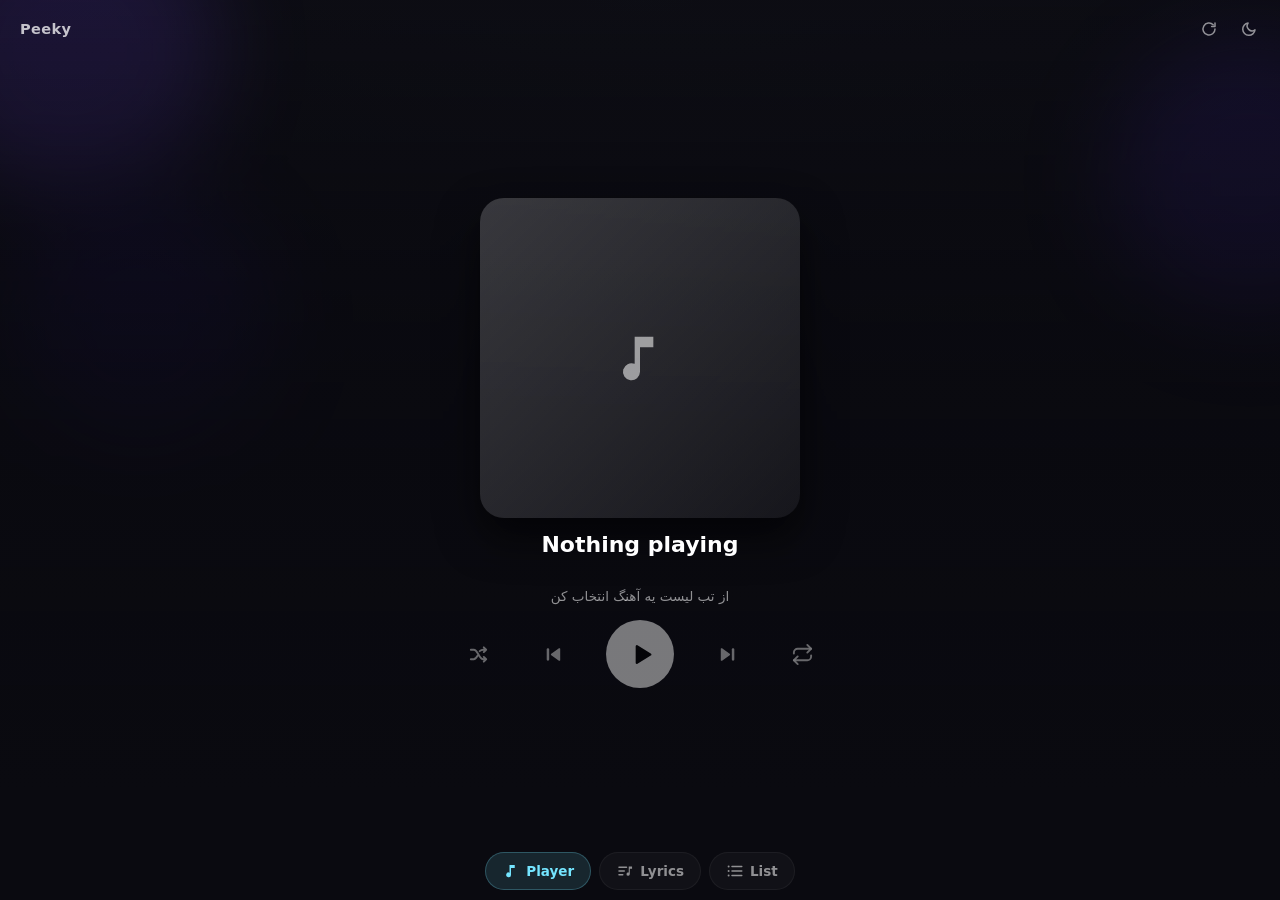
==== commit 67a2e010: "Android v5: Player layout — one centered stack on an 8/12/16/24 spacing scale The v4 layout pushed t" ====
--- a/ui/mobile.html
+++ b/ui/mobile.html
@@ -7,7 +7,7 @@
 <link rel="stylesheet" href="mobile.css">
 </head>
 <body>
-<div class="card" id="card">
+<div class="card no-track" id="card">
   <div class="pt-layer on"></div>
 
   <header>
@@ -24,6 +24,7 @@
     <div class="titles">
       <div class="title" id="title" dir="auto">Nothing playing</div>
       <div class="artist" id="artist" dir="auto"></div>
+      <div class="hint" id="hint">از تب لیست یه آهنگ انتخاب کن</div>
     </div>
     <div class="pills"><button class="lpill" id="lpill" hidden></button><button class="tpill" id="tpill" hidden>ترجمه</button></div>
     <div class="lyrics" id="lyrics"><div class="lines" id="lines"></div><div class="lmsg" id="lmsg"></div></div>
--- a/ui/mobile.css
+++ b/ui/mobile.css
@@ -21,23 +21,36 @@
 .wb.on { color: var(--accent); }
 #sleepnum { font-size: 11px; font-weight: 650; color: var(--accent); font-variant-numeric: tabular-nums; margin-left: -3px; }
 
-/* ---------------------------------------------------------------- player view */
-.nowp { flex: 1; min-height: 0; padding: 4px 26px 16px; display: flex; flex-direction: column; align-items: center; }
-.cover { width: min(62vw, 272px); height: min(62vw, 272px); margin-top: 18px; border-radius: 24px; flex: none;
+/* ---------------------------------------------------------------- player view
+   One coherent stack on an 8/12/16/24 spacing scale: header, cover, titles,
+   seek, times, controls. The stack is centered as a unit (justify-content:
+   center) — leftover height splits evenly above and below instead of pooling
+   in one hole above the seek bar (the v4 layout pushed .seek to the bottom
+   with margin-top:auto and left a ~40%-of-screen void under the titles). */
+.nowp { flex: 1; min-height: 0; padding: 8px 24px 16px; display: flex; flex-direction: column; align-items: center; justify-content: center; }
+.cover { width: min(76vw, 320px); height: min(76vw, 320px); border-radius: 24px; flex: none;
   background: linear-gradient(135deg, #ffffff30, #ffffff0d) center/cover no-repeat; display: grid; place-items: center; color: rgba(255, 255, 255, .55);
   box-shadow: 0 18px 42px rgba(0, 0, 0, .62); transition: transform .4s cubic-bezier(.3, 1.35, .45, 1); }
 .cover svg { width: 64px; height: 64px; }
 .cover.playing { transform: scale(1.02); }
-.titles { width: 100%; margin-top: 24px; text-align: center; min-height: 52px; }
+@media (max-height: 660px) { .cover { width: min(76vw, 248px); height: min(76vw, 248px); } }
+.titles { width: 100%; margin-top: 14px; text-align: center; min-height: 52px; }
 .title { font-weight: 700; font-size: 22px; white-space: nowrap; overflow: hidden; text-overflow: ellipsis; }
 .artist { margin-top: 4px; font-size: 15px; color: var(--dim); white-space: nowrap; overflow: hidden; text-overflow: ellipsis; min-height: 19px; }
-
-.seek { position: relative; width: 100%; height: 54px; margin-top: auto; cursor: pointer; touch-action: none; flex: none; }
+.hint { display: none; margin-top: 8px; font-size: 13.5px; color: var(--dim); }
+
+/* empty state (no track loaded): the stack stays compact and centered — no
+   dead waveform, no 0:00 labels, controls visibly inert, one hint line */
+.card.no-track .hint { display: block; }
+.card.no-track .seek, .card.no-track .times { display: none; }
+.card.no-track .ctl { opacity: .45; }
+
+.seek { position: relative; width: 100%; height: 54px; margin-top: 24px; cursor: pointer; touch-action: none; flex: none; }
 .wave { position: absolute; left: 0; top: 0; width: 100%; height: 100%; display: block; }
 .seek.off { opacity: .35; pointer-events: none; }
-.times { width: 100%; display: flex; justify-content: space-between; font-size: 12px; color: var(--dim); font-variant-numeric: tabular-nums; margin-top: 6px; flex: none; }
-
-.ctl { display: flex; align-items: center; justify-content: space-evenly; width: 100%; max-width: 430px; margin-top: 18px; flex: none; }
+.times { width: 100%; display: flex; justify-content: space-between; font-size: 12px; color: var(--dim); font-variant-numeric: tabular-nums; margin-top: 8px; flex: none; }
+
+.ctl { display: flex; align-items: center; justify-content: space-evenly; width: 100%; max-width: 430px; margin-top: 16px; flex: none; transition: opacity .25s; }
 .ib { width: 44px; height: 44px; border-radius: 50%; display: grid; place-items: center; color: rgba(255, 255, 255, .85); transition: background .15s, transform .2s cubic-bezier(.3, 1.35, .45, 1), color .15s; }
 .ib svg { width: 23px; height: 23px; }
 .ib:active { transform: scale(.86); background: rgba(255, 255, 255, .14); }
@@ -49,7 +62,7 @@
 .ib.sm svg { width: 19px; height: 19px; }
 
 /* ---------------------------------------------------------------- list view */
-.lib { flex: 1; min-height: 0; display: none; flex-direction: column; padding: 10px 14px 8px; }
+.lib { flex: 1; min-height: 0; display: none; flex-direction: column; padding: 12px 14px 8px; }
 .card.list-on .lib { display: flex; }
 .card.list-on .nowp { display: none; }
 .libtools { display: flex; gap: 8px; margin-bottom: 8px; flex: none; }
@@ -108,7 +121,7 @@
 .card.lyr-on .lyrics { grid-area: 2 / 1 / 3 / 4; }
 .card.lyr-on .seek { grid-area: 3 / 1 / 4 / 4; margin-top: 4px; }
 .card.lyr-on .times { grid-area: 4 / 1 / 5 / 4; }
-.card.lyr-on .ctl { grid-area: 5 / 1 / 6 / 4; justify-self: center; margin-top: 8px; }
+.card.lyr-on .ctl { grid-area: 5 / 1 / 6 / 4; justify-self: center; margin-top: 12px; }
 
 .lpill { align-items: center; gap: 7px; height: 30px; padding: 0 12px; border-radius: 15px; border: 1px solid rgba(255, 255, 255, .28); font-size: 13px; font-weight: 500; color: rgba(255, 255, 255, .9); white-space: nowrap; transition: background .2s, border-color .3s, color .3s; }
 .lpill[hidden] { display: none !important; }
@@ -179,7 +192,7 @@
 .aur, .shade { position: absolute; inset: 0; pointer-events: none; opacity: 0; transition: opacity .8s ease; }
 .aur { overflow: hidden; contain: paint; }
 .shade { background: linear-gradient(180deg, rgba(10, 10, 16, .45) 0, rgba(10, 10, 16, .78) 42%, #0A0A10 88%); }
-.card.aur-on:not(.skin) .aur { opacity: .5; }
+.card.aur-on:not(.skin) .aur { opacity: .38; }
 .card.aur-on:not(.skin) .shade { opacity: 1; }
 .card.aur-on:not(.skin) .pt-layer { opacity: .3; }
 .aur i { position: absolute; border-radius: 50%; filter: blur(46px); will-change: transform; transition: background-color 1.4s ease, width .8s ease, height .8s ease, opacity .8s ease; }
